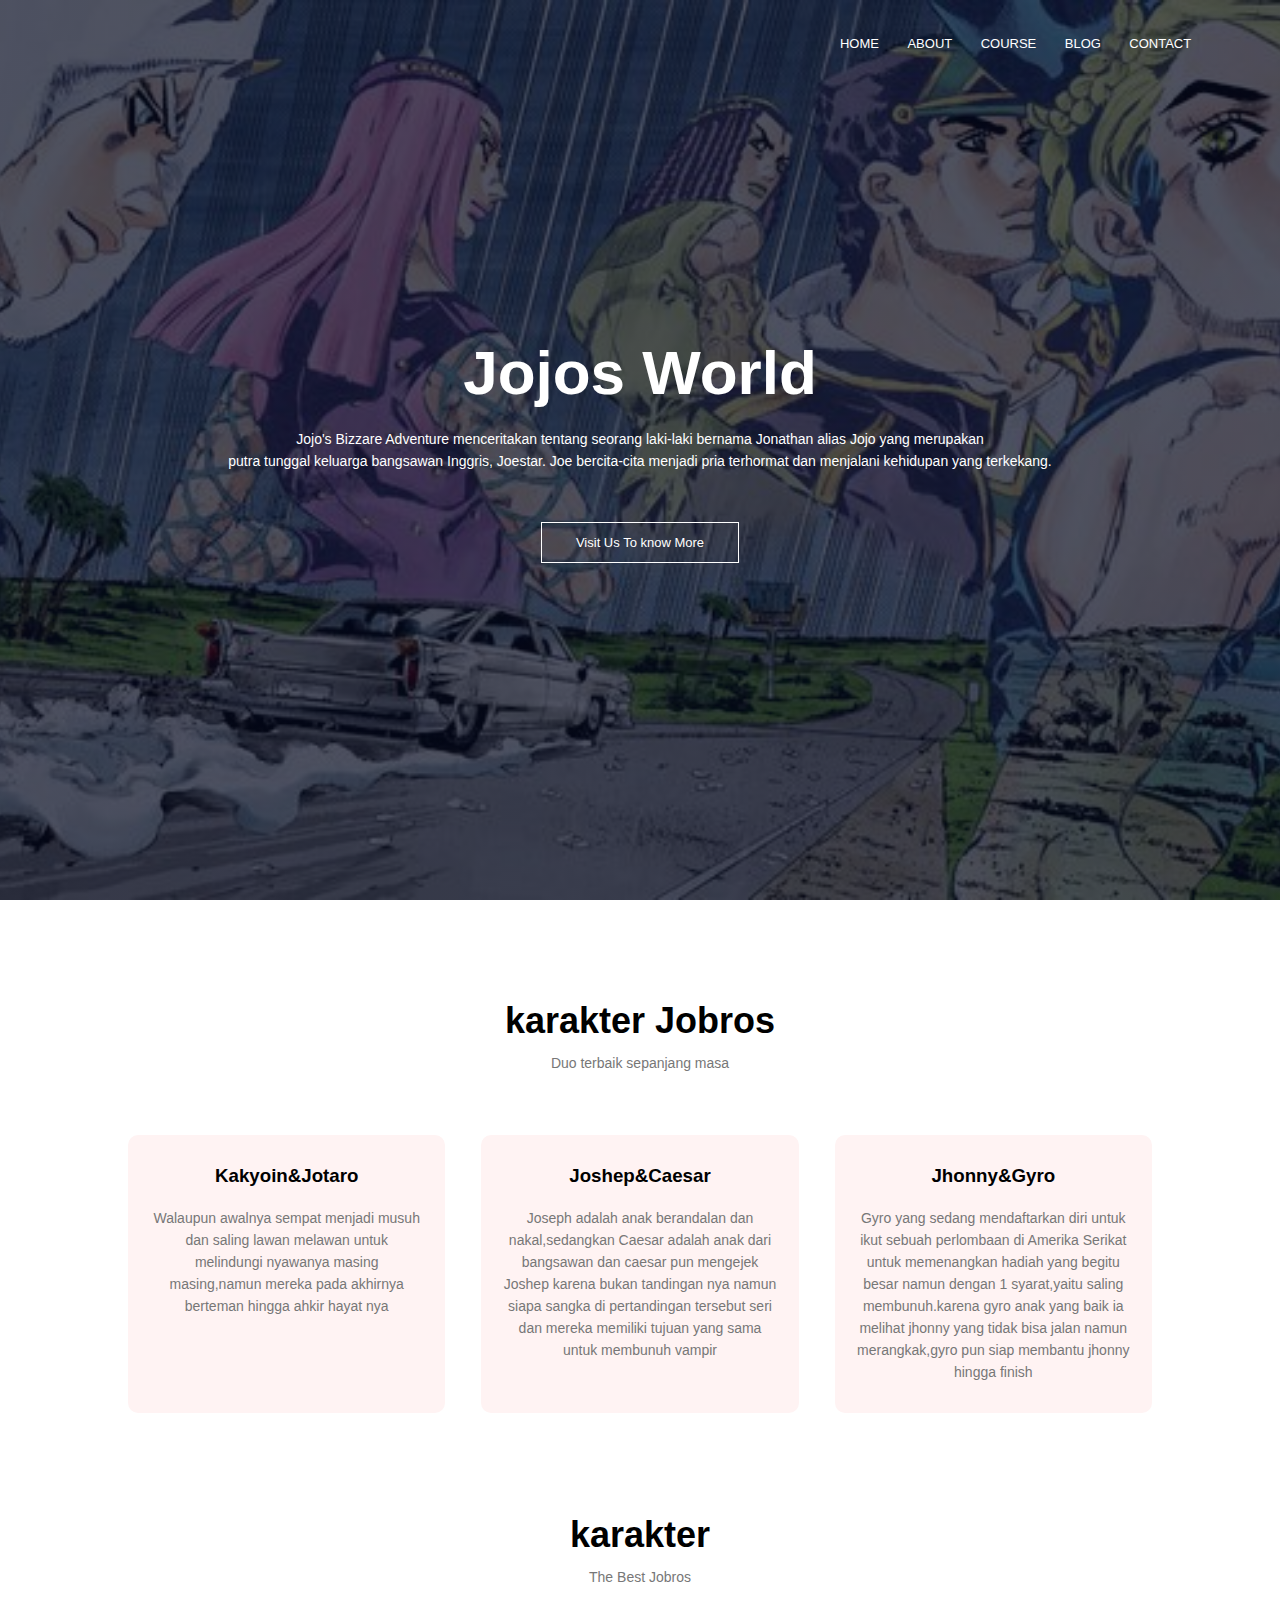
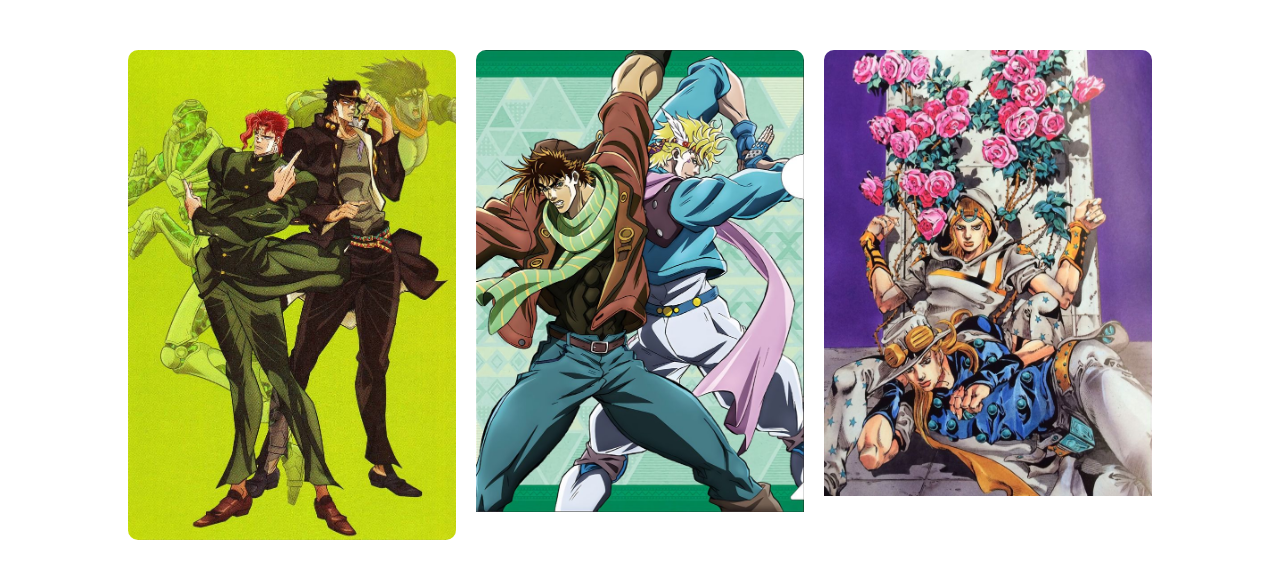
==== index.html @ 59af704a "upload pertama" ====
<!DOCTYPE html>
<html lang="en">
<head>
    <meta charset="UTF-8">
    <meta name="viewport" content="width=device-width, initial-scale=1.0">
    <title>jojo </title>
    <link rel="stylesheet" href="kakyoin.css">
    <link rel="stylesheet" href="https://stackpath.bootstrapcdn.com/font-awesome/4.7.0/css/font-awesome.min.css">
</head>
<body>
    <section class="header">
        <nav> 
           
            <div> <a href="index.html"> </a></div>
            <div class="nav-links" id="navLinks">
                <i class="fa fa-times" onclick="hideMenu()" ></i>
                <ul>
                    <li><a href="">HOME</a></li>
                    <li><a href="">ABOUT</a></li>
                    <li><a href="">COURSE</a></li>
                    <li><a href="">BLOG</a></li>
                    <li><a href="">CONTACT</a></li>
                </ul>
            </div>
            <i class="fa fa-bars" onclick="showMenu()"></i>
        </nav>
        <div class="text-box">
            <h1>Jojos World</h1> 
            <p> Jojo's Bizzare Adventure menceritakan tentang seorang laki-laki bernama Jonathan alias Jojo yang merupakan<br> putra tunggal keluarga bangsawan Inggris, Joestar. Joe bercita-cita menjadi pria terhormat dan menjalani kehidupan yang terkekang. </p>
            <a href="" class="hero-btn">Visit Us To know More</a>
        </div>

    </section>

<!--karakter-->

<section class="Tentang"> 

<h1>karakter Jobros</h1>
<p>Duo terbaik sepanjang masa</p>

<div class="row">
    <div class="tentang-col">
        <h3>Kakyoin&Jotaro</h3>
        <p>Walaupun awalnya sempat menjadi musuh dan saling lawan melawan untuk melindungi nyawanya masing masing,namun mereka pada akhirnya berteman hingga ahkir hayat nya </p>
    </div>
 
    <div class="tentang-col">
        <h3>Joshep&Caesar</h3>
        <p>Joseph adalah anak berandalan dan nakal,sedangkan Caesar adalah anak dari bangsawan dan caesar pun mengejek Joshep karena bukan tandingan nya namun siapa sangka di pertandingan tersebut seri dan mereka memiliki tujuan yang sama untuk membunuh vampir </p>
    </div>
 
    <div class="tentang-col">
        <h3>Jhonny&Gyro</h3>
        <p>Gyro yang sedang mendaftarkan diri untuk ikut sebuah perlombaan di Amerika Serikat untuk memenangkan hadiah yang begitu besar namun dengan 1 syarat,yaitu saling membunuh.karena gyro anak yang baik ia melihat jhonny yang tidak bisa jalan namun merangkak,gyro pun siap membantu jhonny hingga finish</p>
    </div>
</div>

</section>

<section class="orang">
    <h1>karakter</h1>
    <p>The Best Jobros</p>

    <div class="row">
        <div class="orang-col">
            <img src="image/Kakyoin & Jotaro.jpeg" alt="jojos">
            <div class="layer">
                <h3>Kakyoin&Jotaro</h3>
            </div>
        </div>
        <div class="orang-col">
            <img src="image/duo.jpeg" alt="jojos">
            <div class="layer">
                <h3>Joseph&Caesar</h3>
            </div>
        </div>
        <div class="orang-col">
            <img src="image/Johnny and Gyro.jpeg" alt="jojos">
            <div class="layer">
                <h3>Jhonny&Gyro</h3>
            </div>
        </div>
    </div>

</section>








    <script src="jawa.js"></script>
</body>
</html>
---- kakyoin.css ----
*{
    margin: 0 ;
    padding: 0;
    font-family: 'Poppins',sans-serif;
}
.header{
    min-height: 100vh;
    width: 100%;
    background-image: linear-gradient(rgba(4,9,30,0.7),rgba(4,9,30,0.7)),url(image/jojos.jpeg );
    background-position: center;
    background-size: cover;
    position: relative;
}

nav{
    display: flex;
    padding: 2% 6%;
    justify-content: space-between;
    align-items: center;
}

nav img{
 width: 150px;
 border-radius: 100%;

}

.nav-links{
    flex: 1;
    text-align: right;
}

.nav-links ul li{
    list-style: none;
    display: inline-block;
    padding: 8px 12px;
    position: relative;
}

.nav-links ul li a{
    color: white;
    text-decoration: none;
    font-size: 13px;
}

.nav-links ul li::after{
    content: '';
    width: 0%;
    height: 2px;
    background: #f44336;
    display: block;
    margin: auto;
    transition: 0.5s;
}

.nav-links ul li:hover::after{
    width: 100%;

}

.text-box{
    width: 90%;
    color: #fff;
    position: absolute;
    top: 50%;
    left: 50%;
    transform: translate(-50%,-50%);
    text-align: center;
}

.text-box h1{
    font-size: 62px;
}
 .text-box p{
    margin: 10px 0 40px;
    font-size: 14px;
    color: #fff;
 }

 .hero-btn{
    display: inline-block;
    text-decoration: none;
    color: #fff;
    border: 1px solid #fff;
    padding: 12px 34px;
    font-size: 13px;
    background: transparent;
    position: relative;
    cursor: pointer;
 }

 .hero-btn:hover{
    border: 1px solid #f44336;
    background: #f44336 ;
    transition: 1s;
 }

 nav .fa{
    display: none;
 }

 @media(max-width : 700px){
    .text-box h1{
      font-size: 20px;
    }

    .nav-links ul li{
        display: block;
    }

    .nav-links{
        position: absolute;
        background: #f44336;
        height: 100vh;
        width: 200px;
        top: 0;
        right: -200px;
        text-align: left;
        z-index: 2;
        transition: 1s;
    }
    nav .fa{
        display: block;
        color: #fff;
        margin: 10px;
        font-size: 22px;
        cursor: pointer;
    }

    .nav-links ul{
        padding: 30px ;
    }
 }

/*course*/

.Tentang{
    width: 80%;
    margin: auto;
    text-align: center;
    padding-top: 100px;

}

h1{
    font-size: 36px;
    font-weight: 600;
}

p{
    color: #777;
    font-size:14px;
    font-weight: 300;
    line-height: 22px;
    padding: 10px;
}

.row{
    margin-top: 5%;
    display: flex;
    justify-content:  space-between;
}

.tentang-col{
    flex-basis: 31%;
    background: #fff3f3;
    border-radius: 10px;
    margin-bottom: 5%;
    padding: 20px 12px;
    box-sizing: border-box;
    transition: 0.5s;
}

h3{
    text-align: center;
    font-weight: 600;
    margin: 10px 0;
}

.tentang-col:hover{
    box-shadow: 0 0 20px 0px rgba(0,0,0,0.2);
}

@media (max-width: 700px){
    .row{
        flex-direction: column;
    }
}

/*orang*/
.orang{
    width: 80%;
    margin: auto;
    text-align: center;
    padding-top: 50px;
}

.orang-col{
    flex-basis: 32%;
    border-radius: 10px;
    margin-bottom: 30px;
    position: relative;
    overflow: hidden;

}

.orang-col img{
    width: 100%;
    display: block;
}

.layer{
    background: transparent;
    height: 100%;
    width: 100%;
    position: absolute;
    top: 0;
    left: 0;
    transition: 0.5s;
}

.layer:hover{
    background: rgba(226,0,0,0.7) ;

}

.layer h3{
    width: 100%;
    font-weight: 500;
    color: #fff;
    font-size: 25px;
    bottom: 0;
    left: 50%;
    transform: translateX(-50%);
    position: absolute;
    opacity: 0;
    transition: 0.5s;
}

.layer:hover h3{
    bottom: 49%;
    opacity: 1;

}
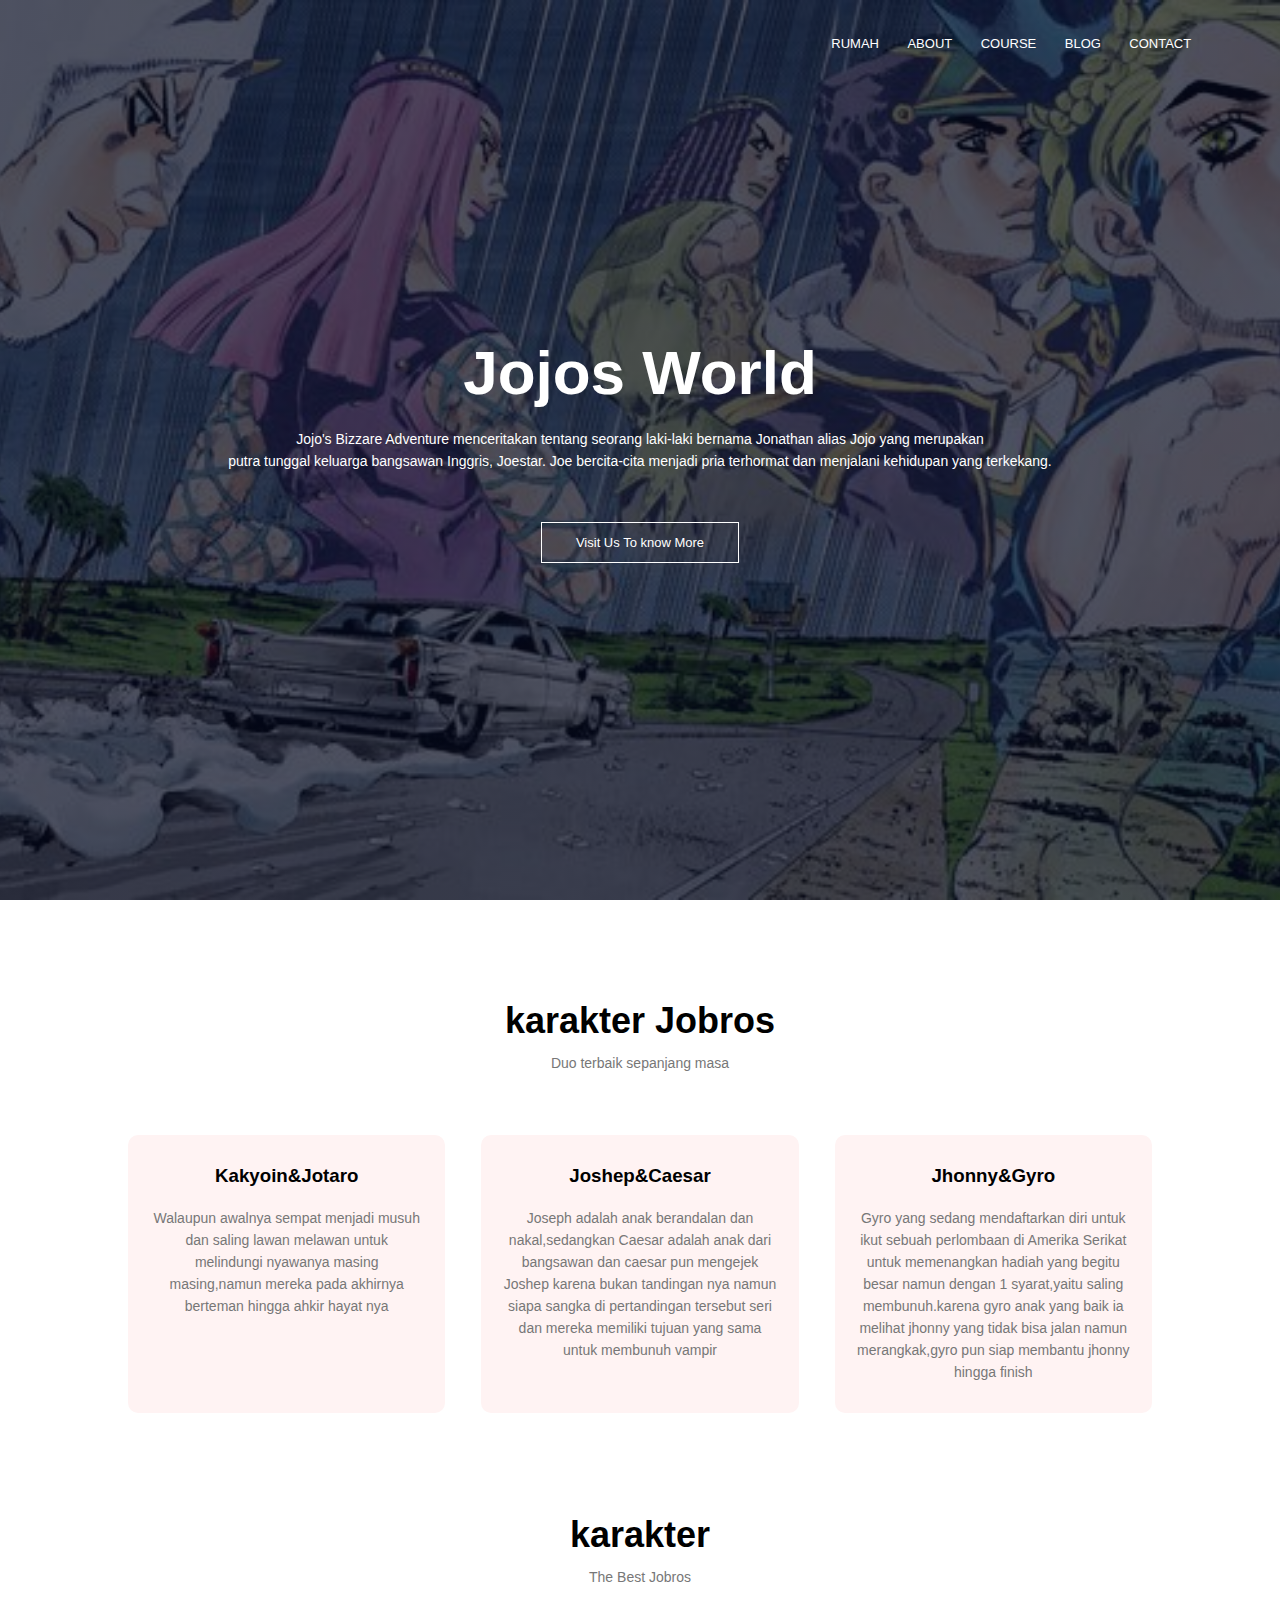
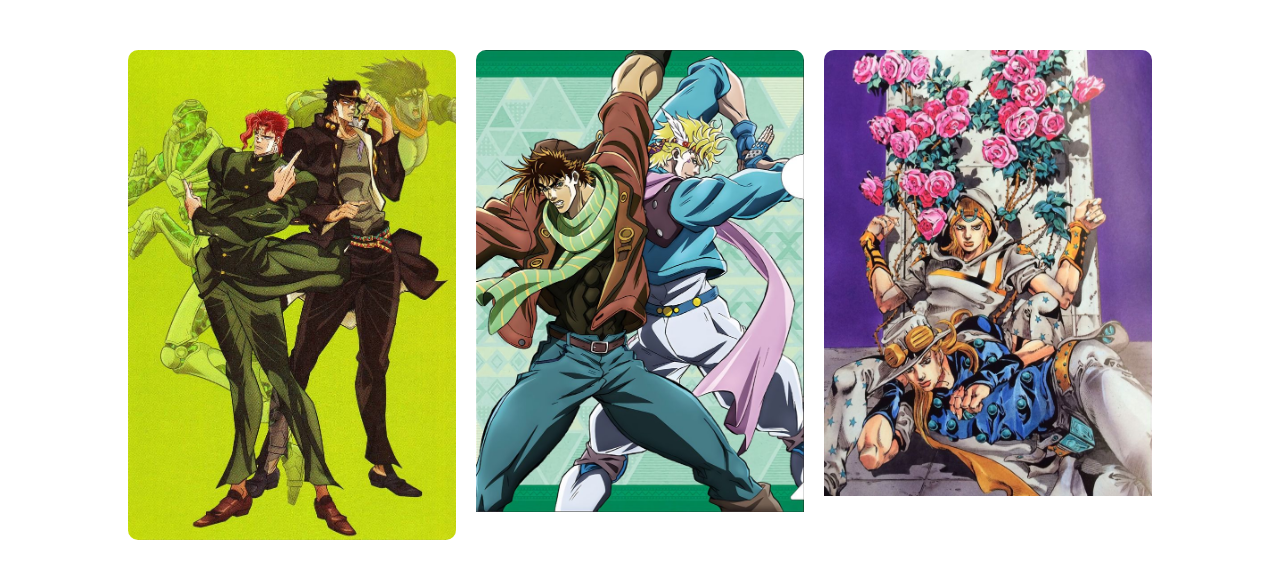
==== commit 6961c242: "Index berubah" ====
--- a/index.html
+++ b/index.html
@@ -15,7 +15,7 @@
             <div class="nav-links" id="navLinks">
                 <i class="fa fa-times" onclick="hideMenu()" ></i>
                 <ul>
-                    <li><a href="">HOME</a></li>
+                    <li><a href="">RUMAH</a></li>
                     <li><a href="">ABOUT</a></li>
                     <li><a href="">COURSE</a></li>
                     <li><a href="">BLOG</a></li>
--- a/kakyoin.css
+++ b/kakyoin.css
@@ -91,7 +91,7 @@
 
  .hero-btn:hover{
     border: 1px solid #f44336;
-    background: #f44336 ;
+    background: cadetblue ;
     transition: 1s;
  }
 
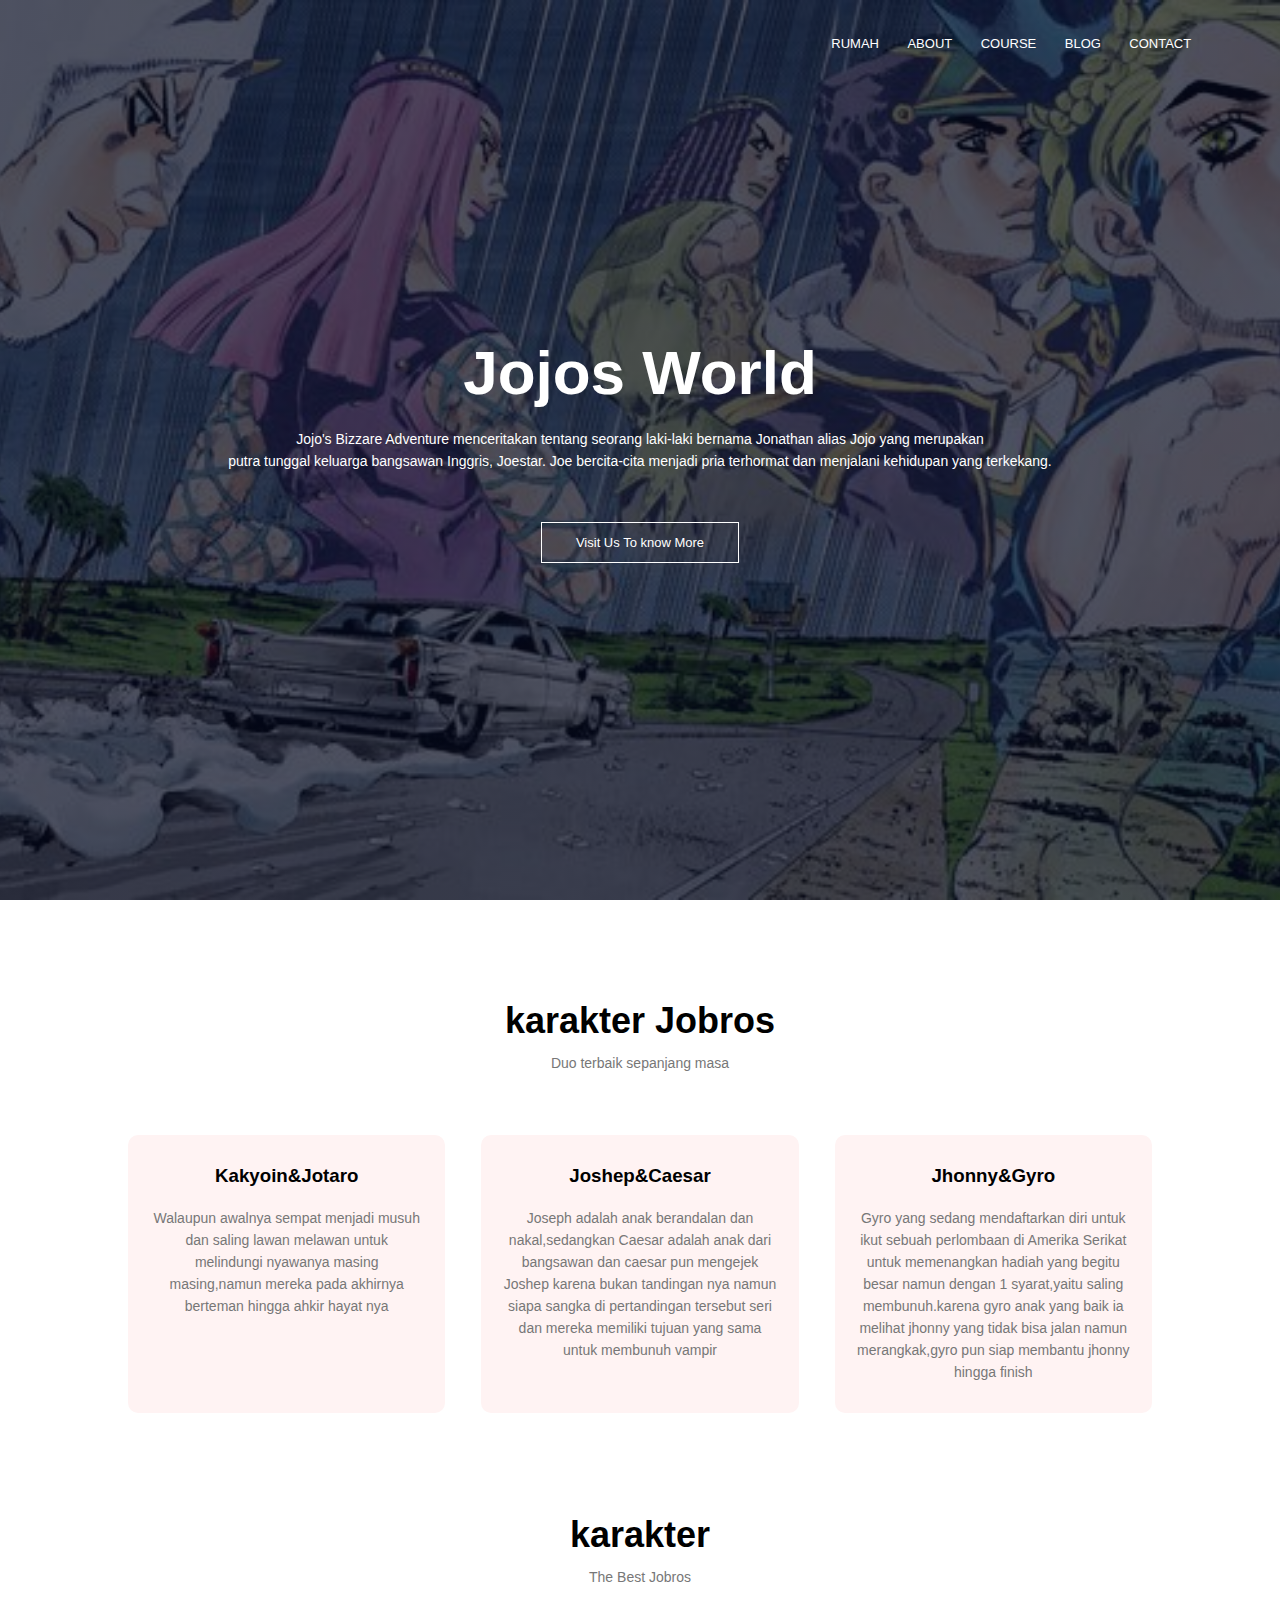
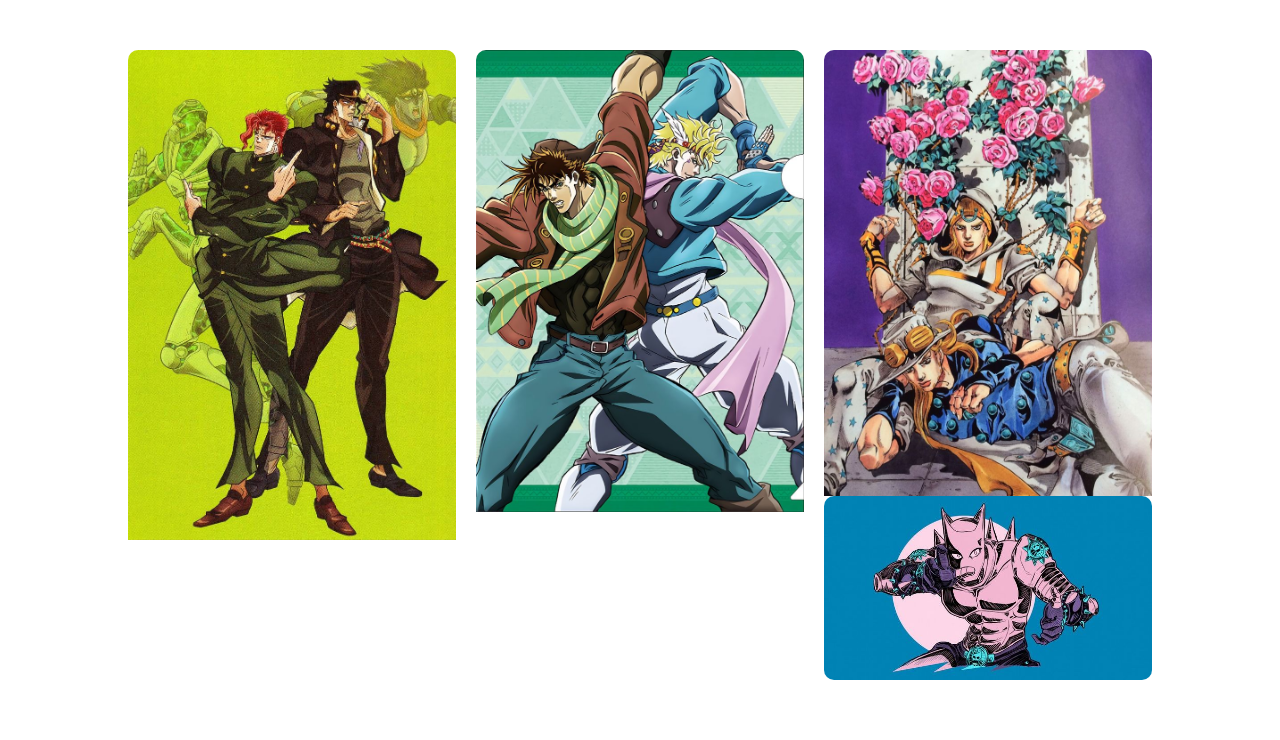
==== commit 533c23f2: "penambahan gambar" ====
--- a/index.html
+++ b/index.html
@@ -80,6 +80,11 @@
             <div class="layer">
                 <h3>Jhonny&Gyro</h3>
             </div>
+            <div class="orang-col">
+                <img src="image/killer.jpeg" alt="jojos">
+                <div class="layer">
+                    <h3>Jhonny&Gyro</h3>
+                </div>
         </div>
     </div>
 
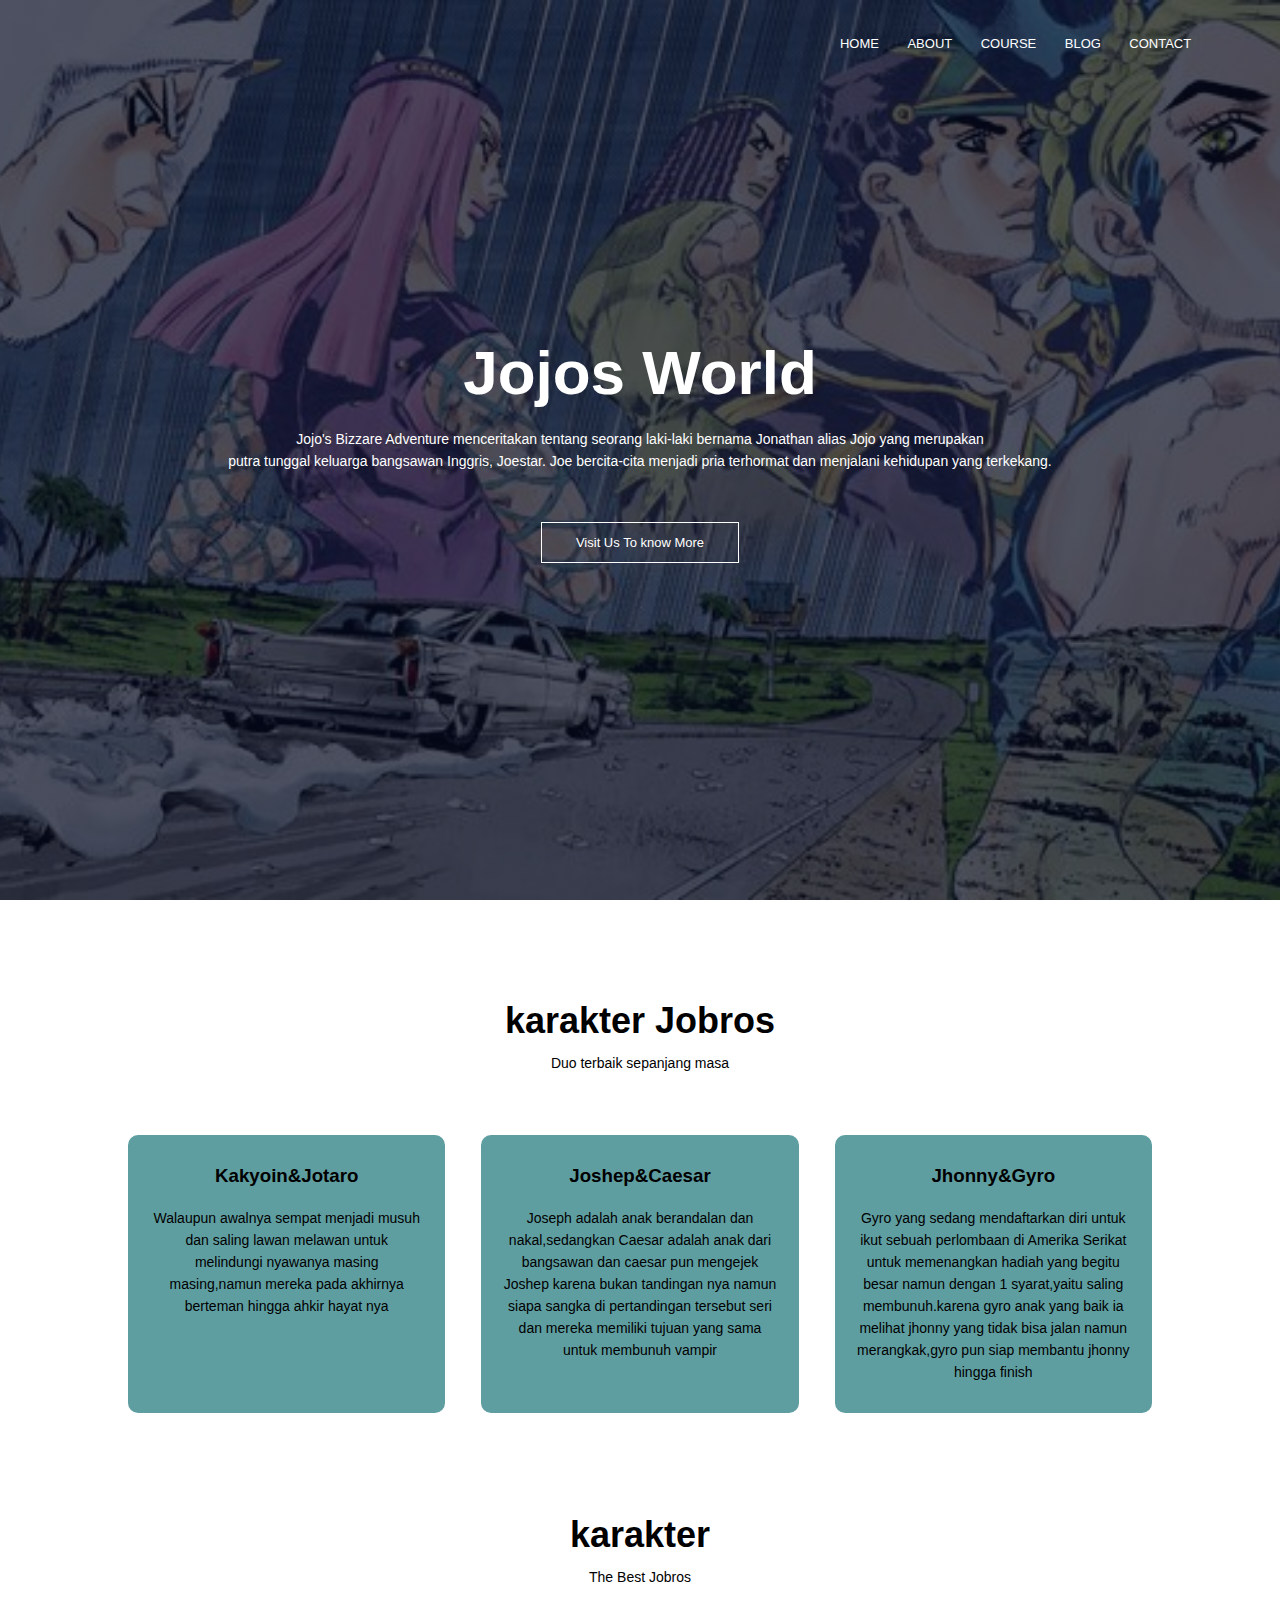
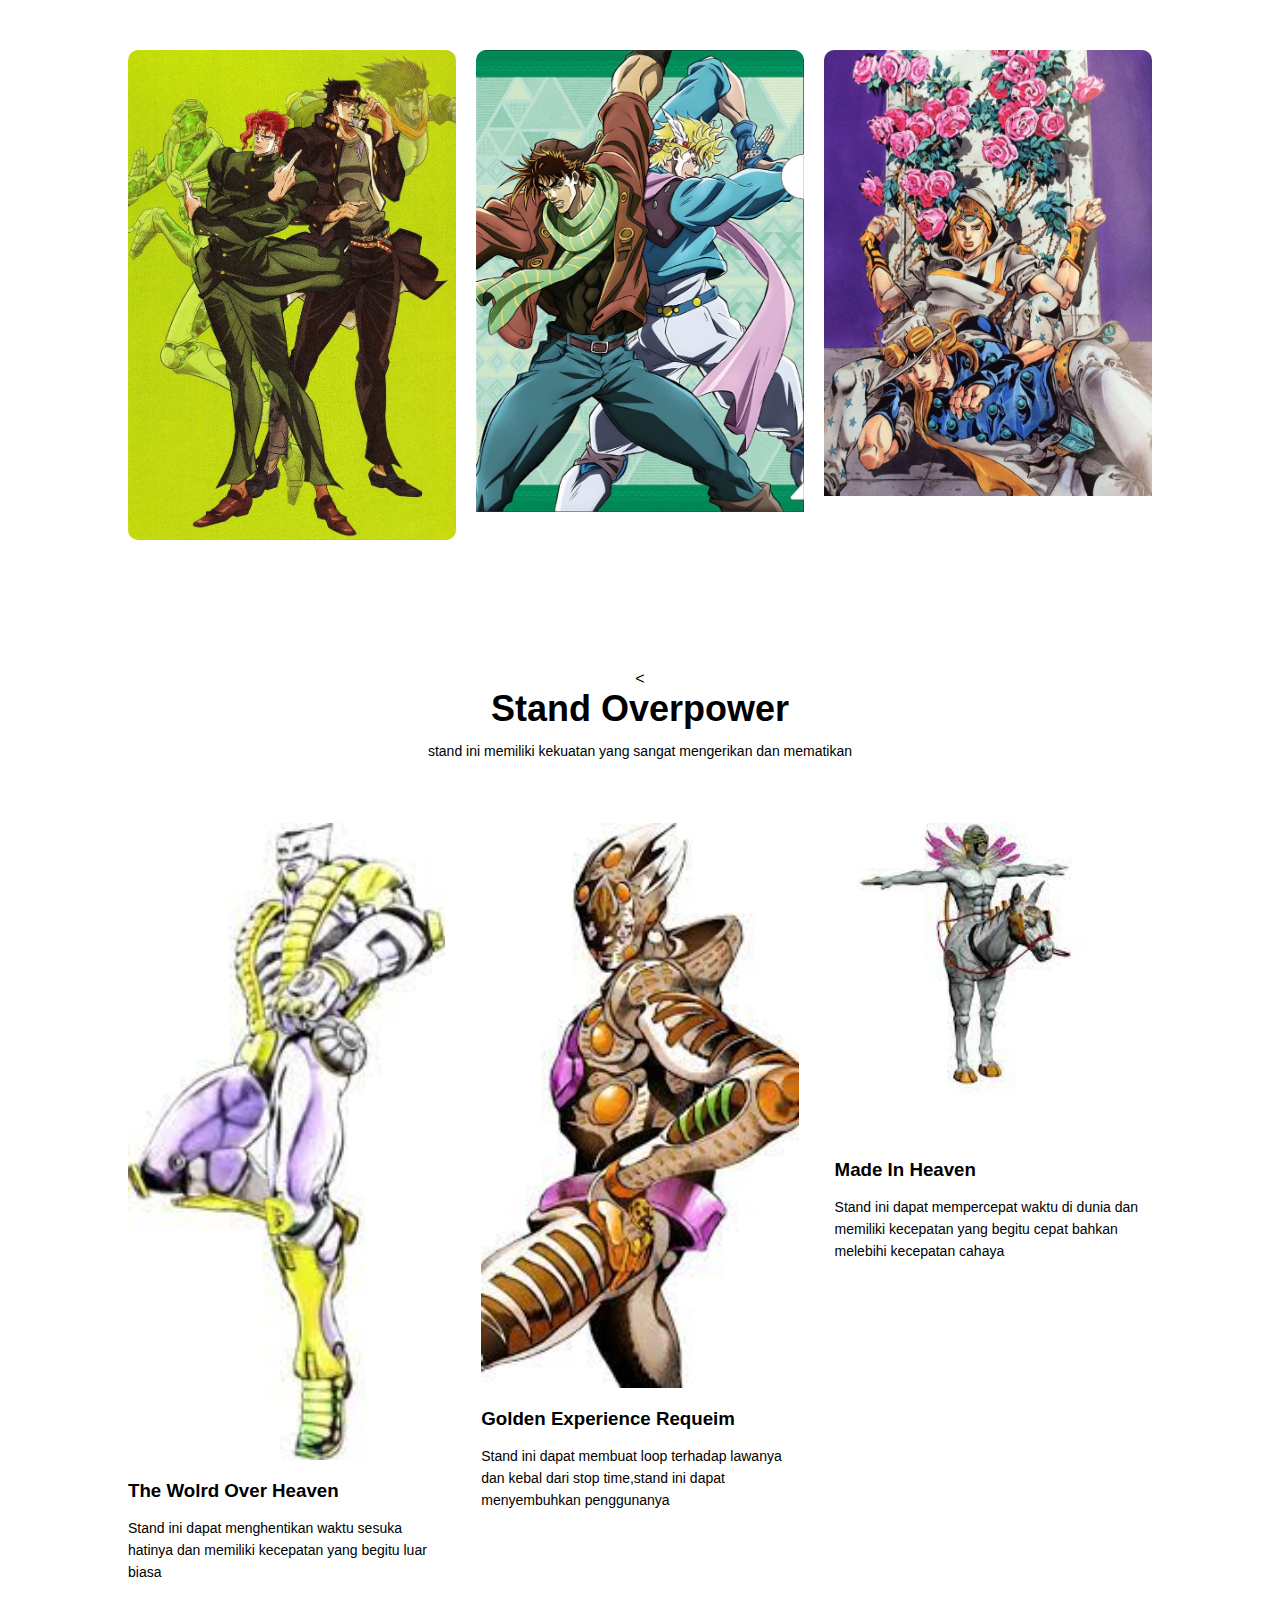
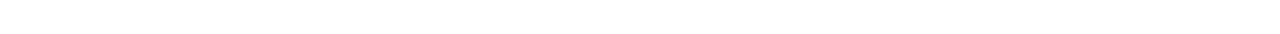
==== commit c7e9c04e: "penambahan file pada image dan mengupdate html css" ====
--- a/index.html
+++ b/index.html
@@ -15,7 +15,7 @@
             <div class="nav-links" id="navLinks">
                 <i class="fa fa-times" onclick="hideMenu()" ></i>
                 <ul>
-                    <li><a href="">RUMAH</a></li>
+                    <li><a href="">HOME</a></li>
                     <li><a href="">ABOUT</a></li>
                     <li><a href="">COURSE</a></li>
                     <li><a href="">BLOG</a></li>
@@ -80,16 +80,42 @@
             <div class="layer">
                 <h3>Jhonny&Gyro</h3>
             </div>
-            <div class="orang-col">
-                <img src="image/killer.jpeg" alt="jojos">
-                <div class="layer">
-                    <h3>Jhonny&Gyro</h3>
-                </div>
+             
         </div>
     </div>
 
 </section>
+ 
 
+ <!--kematian-->
+
+<section class="stand">
+   <<h1>Stand Overpower</h1>
+    <p>stand ini memiliki kekuatan yang sangat mengerikan dan mematikan</p>
+
+<div class="row">
+    <div class="stand-col">
+    <img src="image/TWOH.jpg">
+    <h3>The Wolrd Over Heaven</h3>
+    <p>Stand ini dapat menghentikan waktu sesuka hatinya dan memiliki kecepatan yang begitu luar biasa</p>
+    </div>
+
+<div class="stand-col">
+    <img src="image/GER.jpg">
+    <h3>Golden Experience Requeim</h3>
+    <p>Stand ini dapat membuat loop terhadap lawanya dan kebal dari stop time,stand ini dapat menyembuhkan penggunanya</p>
+    </div>
+    <div class="stand-col">
+        <img src="image/madeinheaven.jpg">
+        <h3>Made In Heaven</h3>
+        <p>Stand ini dapat mempercepat waktu di dunia dan memiliki kecepatan yang begitu cepat bahkan melebihi kecepatan cahaya</p>
+        </div>
+    </div>
+    </section>
+
+
+  <!--end-->
+  <section class></section>  
 
 
 
--- a/kakyoin.css
+++ b/kakyoin.css
@@ -47,7 +47,7 @@
     content: '';
     width: 0%;
     height: 2px;
-    background: #f44336;
+    background:dimgrey;
     display: block;
     margin: auto;
     transition: 0.5s;
@@ -90,7 +90,7 @@
  }
 
  .hero-btn:hover{
-    border: 1px solid #f44336;
+    border: 1px solid cadetblue;
     background: cadetblue ;
     transition: 1s;
  }
@@ -110,7 +110,7 @@
 
     .nav-links{
         position: absolute;
-        background: #f44336;
+        background: cadetblue;
         height: 100vh;
         width: 200px;
         top: 0;
@@ -148,7 +148,7 @@
 }
 
 p{
-    color: #777;
+    color: #000000;
     font-size:14px;
     font-weight: 300;
     line-height: 22px;
@@ -163,7 +163,7 @@
 
 .tentang-col{
     flex-basis: 31%;
-    background: #fff3f3;
+    background: cadetblue;
     border-radius: 10px;
     margin-bottom: 5%;
     padding: 20px 12px;
@@ -242,7 +242,32 @@
     opacity: 1;
 
 }
-
-
-
-
+.stand{
+    width: 80%;
+    margin: auto;
+    text-align: center;
+    padding-top: 100px;
+}
+ .stand-col{
+    flex-basis: 31%;
+    border-radius: 10px;
+    margin-bottom: 5%;
+    text-align: left;
+ }
+ 
+ .stand-col img{
+     width: 100%;
+    border-radius: 10px;
+ }
+
+ .stand-col p{
+    padding: 0;
+ }
+
+ .stand-col h3{
+    margin-top: 16px;
+    margin-bottom: 15px;
+    text-align: left;
+ }
+
+
